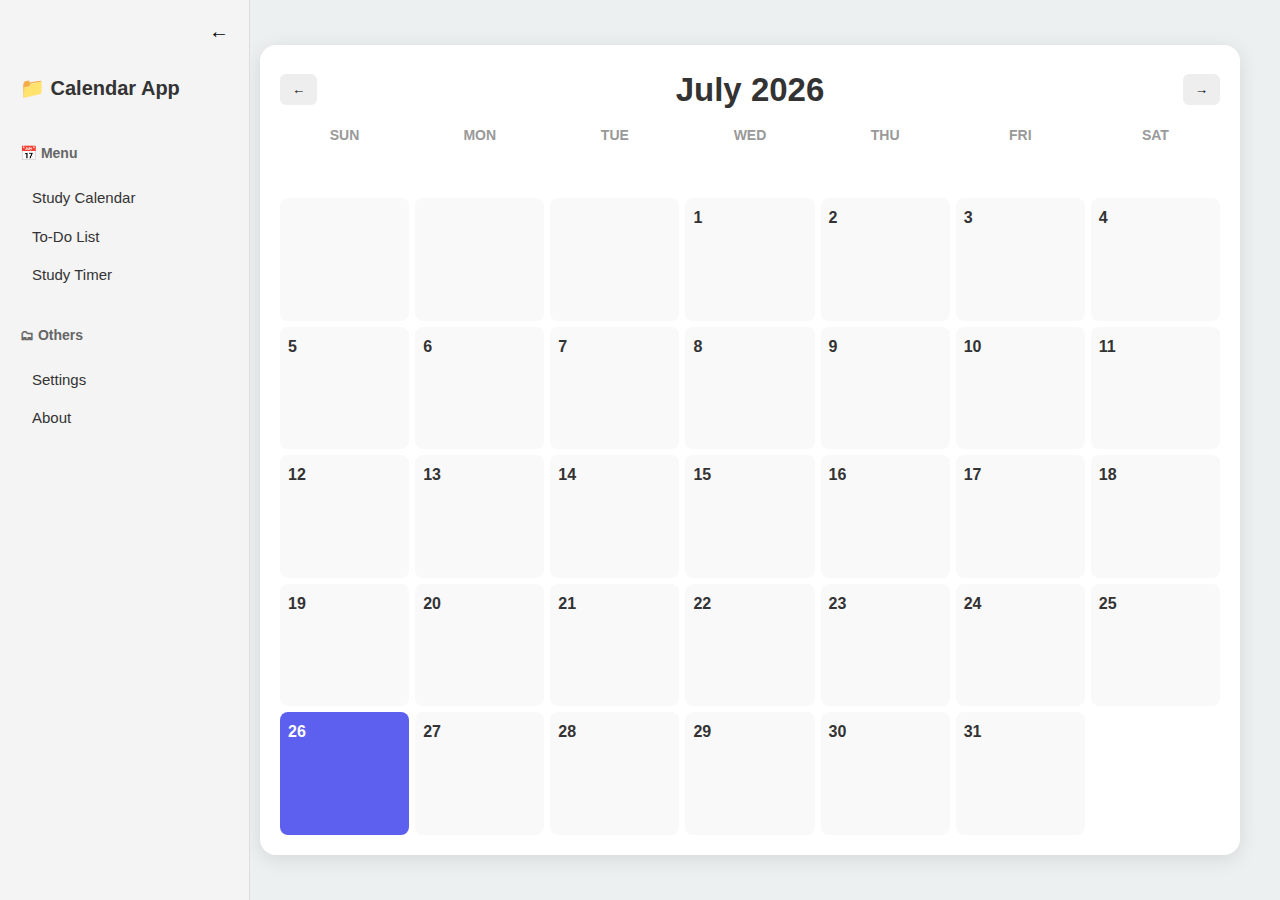
==== index.html @ ae713f85 "calender html, modal update" ====
<!DOCTYPE html>
<html lang="en">
  <head>
    <meta charset="UTF-8" />
    <meta name="viewport" content="width=device-width, initial-scale=1.0" />
    <title>Calendar</title>
    <link rel="stylesheet" href="css/nav_JOh167.css" />
    <link rel="stylesheet" href="css/style_JOh167.css" />
    <link rel="stylesheet" href="css/calendar_JOj167.css" />
    <script defer src="script/toggle_JOh167.js"></script>
    <script defer src="script/calendar_JOh167.js"></script>
  </head>
  <body>
    <nav class="sidebar">
      <button id="toggle-btn">←</button>
      <h2>📁 Calendar App</h2>
      <div class="nav-section">
        <p class="section-title">📅 Menu</p>
        <ul>
          <li><a href="index.html">Study Calendar</a></li>
          <li><a href="page2_JOh167.html">To-Do List</a></li>
          <li><a href="page3_JOh167.html">Study Timer</a></li>
        </ul>
      </div>
      <div class="nav-section">
        <p class="section-title">🗂 Others</p>
        <ul>
          <li><a href="#">Settings</a></li>
          <li><a href="#">About</a></li>
        </ul>
      </div>
    </nav>
    <main>
      <section class="calendar-wrapper">
        <header class="calendar-header">
          <button id="prev">←</button>
          <h2 id="month-year"></h2>
          <button id="next">→</button>
        </header>

        <div class="calendar-grid" id="calendar-days">
          <div class="day-name">SUN</div>
          <div class="day-name">MON</div>
          <div class="day-name">TUE</div>
          <div class="day-name">WED</div>
          <div class="day-name">THU</div>
          <div class="day-name">FRI</div>
          <div class="day-name">SAT</div>
        </div>
      </section>

      <div class="modal" id="todo-modal">
        <div class="modal-content">
          <span id="modal-close">×</span>
          <div id="modal-body"></div>
        </div>
      </div>
    </main>
  </body>
</html>
---- css/nav_JOh167.css ----
.sidebar {
  position: absolute;
  top: 0;
  left: 0;
  width: 250px;
  height: 100vh;
  background-color: #f4f4f4;
  border-right: 1px solid #ddd;
  padding: 20px;
  display: flex;
  flex-direction: column;
  gap: 30px;
  transition: transform 0.3s ease;
}

.sidebar h2 {
  font-size: 20px;
  margin-bottom: 10px;
  color: #333;
}

.nav-section {
  display: flex;
  flex-direction: column;
  gap: 10px;
}

.section-title {
  font-size: 14px;
  font-weight: bold;
  color: #666;
  margin-bottom: 5px;
}

.sidebar ul {
  list-style: none;
  padding-left: 0;
}

.sidebar ul li a {
  display: block;
  color: #333;
  padding: 8px 12px;
  border-radius: 6px;
  text-decoration: none;
  font-size: 15px;
  transition: background-color 0.2s;
}

.sidebar ul li a:hover {
  background-color: #e0e0e0;
}

/* toggle */
#toggle-btn {
  align-self: flex-end;
  background: none;
  color: #000;
  font-size: 20px;
  border: none;
  cursor: pointer;
}

.sidebar.closed {
  transform: translateX(-190px);
}

.sidebar.closed h2,
.sidebar.closed .nav-section {
  display: none;
}

.sidebar.closed + main {
  margin-left: 40px;
}
---- css/style_JOh167.css ----
/* reset css */
*,
*::before,
*::after {
  margin: 0;
  padding: 0;
  box-sizing: border-box;
}

body {
  font-family: Arial, sans-serif;
  line-height: 1.5;
  background-color: #f9f9f9;
  color: #333;
}

ol,
ul {
  list-style: none;
}

/* reset css */

main {
  margin-left: 220px;
  padding: 40px;
  min-height: 100vh;
  background-color: #ecf0f1;
  transition: margin-left 0.3s ease;
}
---- css/calendar_JOj167.css ----
html,
body {
  margin: 0;
  padding: 0;
  height: 100%;
  font-family: "Segoe UI", sans-serif;
  background: #f5f5f5;
}

main {
  height: 100%;
  display: flex;
  justify-content: center;
  align-items: center;
}

.calendar-wrapper {
  height: 90vh;
  width: 90vw;
  background: #ffffff;
  border-radius: 16px;
  box-shadow: 0 4px 20px rgba(0, 0, 0, 0.1);
  padding: 20px;
  display: flex;
  flex-direction: column;
}

.calendar-header {
  display: flex;
  justify-content: space-between;
  align-items: center;
  font-weight: bold;
  font-size: 22px;
  margin-bottom: 10px;
}

.calendar-header button {
  background: #eee;
  border: none;
  padding: 8px 12px;
  border-radius: 6px;
  cursor: pointer;
}

.calendar-grid {
  flex: 1;
  display: grid;
  grid-template-columns: repeat(7, 1fr);
  gap: 6px;
}

.day-name {
  text-align: center;
  font-size: 14px;
  color: #999;
  font-weight: 600;
  padding-bottom: 4px;
}

.calendar-cell {
  background: #f9f9f9;
  border-radius: 8px;
  padding: 8px;
  font-size: 14px;
  position: relative;
  display: flex;
  flex-direction: column;
  align-items: flex-start;
  justify-content: flex-start;
  min-height: 80px;
  cursor: pointer;
}

.calendar-cell.today {
  background-color: #5d5fef;
  color: white;
  font-weight: bold;
}

.date-num {
  font-weight: bold;
  font-size: 16px;
  margin-bottom: 4px;
}

.todo-preview {
  list-style: none;
  padding: 0;
  margin: 0;
  font-size: 12px;
  line-height: 1.4;
  color: #333;
  max-height: 60px;
  overflow: hidden;
  width: 100%;
}

.todo-preview li {
  white-space: nowrap;
  overflow: hidden;
  text-overflow: ellipsis;
}

/* Modal */
.modal {
  position: fixed;
  top: 0;
  left: 0;
  width: 100vw;
  height: 100vh;
  background: rgba(0, 0, 0, 0.4);
  display: none;
  align-items: center;
  justify-content: center;
  z-index: 999;
}

.modal-content {
  background: white;
  padding: 20px 30px;
  border-radius: 12px;
  max-width: 400px;
  width: 90%;
  box-shadow: 0 6px 24px rgba(0, 0, 0, 0.2);
  position: relative;
}

#modal-close {
  position: absolute;
  top: 10px;
  right: 15px;
  font-size: 20px;
  cursor: pointer;
}

.modal-content h3 {
  margin-top: 0;
}

.modal-content ul {
  padding-left: 1.2rem;
  margin: 1rem 0 0;
}

.modal-content li {
  font-size: 14px;
  margin-bottom: 6px;
}
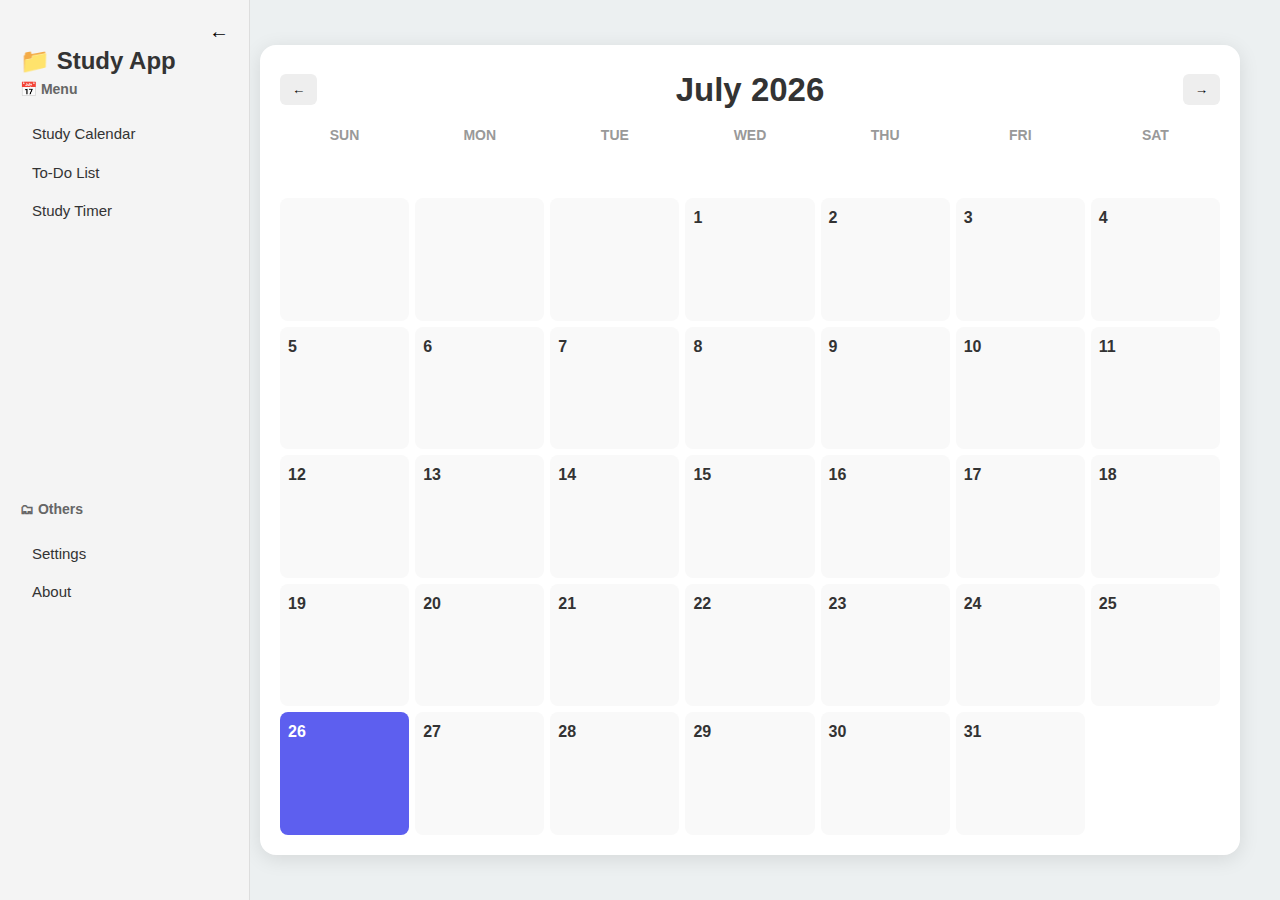
==== commit a93538cf: "study timer html css ui add" ====
--- a/index.html
+++ b/index.html
@@ -13,7 +13,7 @@
   <body>
     <nav class="sidebar">
       <button id="toggle-btn">←</button>
-      <h2>📁 Calendar App</h2>
+      <h2>📁 Study App</h2>
       <div class="nav-section">
         <p class="section-title">📅 Menu</p>
         <ul>
@@ -48,13 +48,12 @@
           <div class="day-name">SAT</div>
         </div>
       </section>
-
-      <div class="modal" id="todo-modal">
-        <div class="modal-content">
-          <span id="modal-close">×</span>
-          <div id="modal-body"></div>
-        </div>
+    </main>
+    <div class="modal" id="todo-modal">
+      <div class="modal-content">
+        <span id="modal-close">×</span>
+        <div id="modal-body"></div>
       </div>
-    </main>
+    </div>
   </body>
 </html>
--- a/css/nav_JOh167.css
+++ b/css/nav_JOh167.css
@@ -1,5 +1,5 @@
 .sidebar {
-  position: absolute;
+  position: fixed;
   top: 0;
   left: 0;
   width: 250px;
@@ -9,17 +9,12 @@
   padding: 20px;
   display: flex;
   flex-direction: column;
-  gap: 30px;
-  transition: transform 0.3s ease;
-}
-
-.sidebar h2 {
-  font-size: 20px;
-  margin-bottom: 10px;
-  color: #333;
+  overflow-y: auto;
+  box-sizing: border-box;
 }
 
 .nav-section {
+  flex: 1 1 auto;
   display: flex;
   flex-direction: column;
   gap: 10px;
--- a/css/calendar_JOj167.css
+++ b/css/calendar_JOj167.css
@@ -101,7 +101,6 @@
   text-overflow: ellipsis;
 }
 
-/* Modal */
 .modal {
   position: fixed;
   top: 0;
@@ -119,10 +118,12 @@
   background: white;
   padding: 20px 30px;
   border-radius: 12px;
-  max-width: 400px;
+  max-width: 600px;
   width: 90%;
   box-shadow: 0 6px 24px rgba(0, 0, 0, 0.2);
   position: relative;
+  max-height: 80vh;
+  overflow-y: auto;
 }
 
 #modal-close {
@@ -133,16 +134,61 @@
   cursor: pointer;
 }
 
+#modal-body {
+  display: flex;
+  flex-wrap: wrap;
+  gap: 16px;
+}
+
 .modal-content h3 {
   margin-top: 0;
+  width: 100%;
 }
 
 .modal-content ul {
   padding-left: 1.2rem;
-  margin: 1rem 0 0;
+  margin: 0.5rem 0 1.2rem;
 }
 
 .modal-content li {
   font-size: 14px;
   margin-bottom: 6px;
 }
+
+.board-block {
+  background: #f9f9f9;
+  padding: 16px;
+  border-radius: 10px;
+  width: calc(50% - 8px);
+  box-shadow: 0 2px 8px rgba(0, 0, 0, 0.05);
+  transition: transform 0.2s;
+  flex-shrink: 0;
+}
+
+.board-block:hover {
+  transform: translateY(-2px);
+}
+
+.board-block strong {
+  display: block;
+  margin-bottom: 8px;
+  color: #333;
+  font-size: 16px;
+}
+
+.board-block ul {
+  padding-left: 1.2rem;
+  margin: 0;
+}
+
+.board-block li {
+  font-size: 14px;
+  margin-bottom: 6px;
+  line-height: 1.5;
+  color: #444;
+}
+
+.board-block li.done {
+  color: #aaa;
+  text-decoration: line-through;
+}
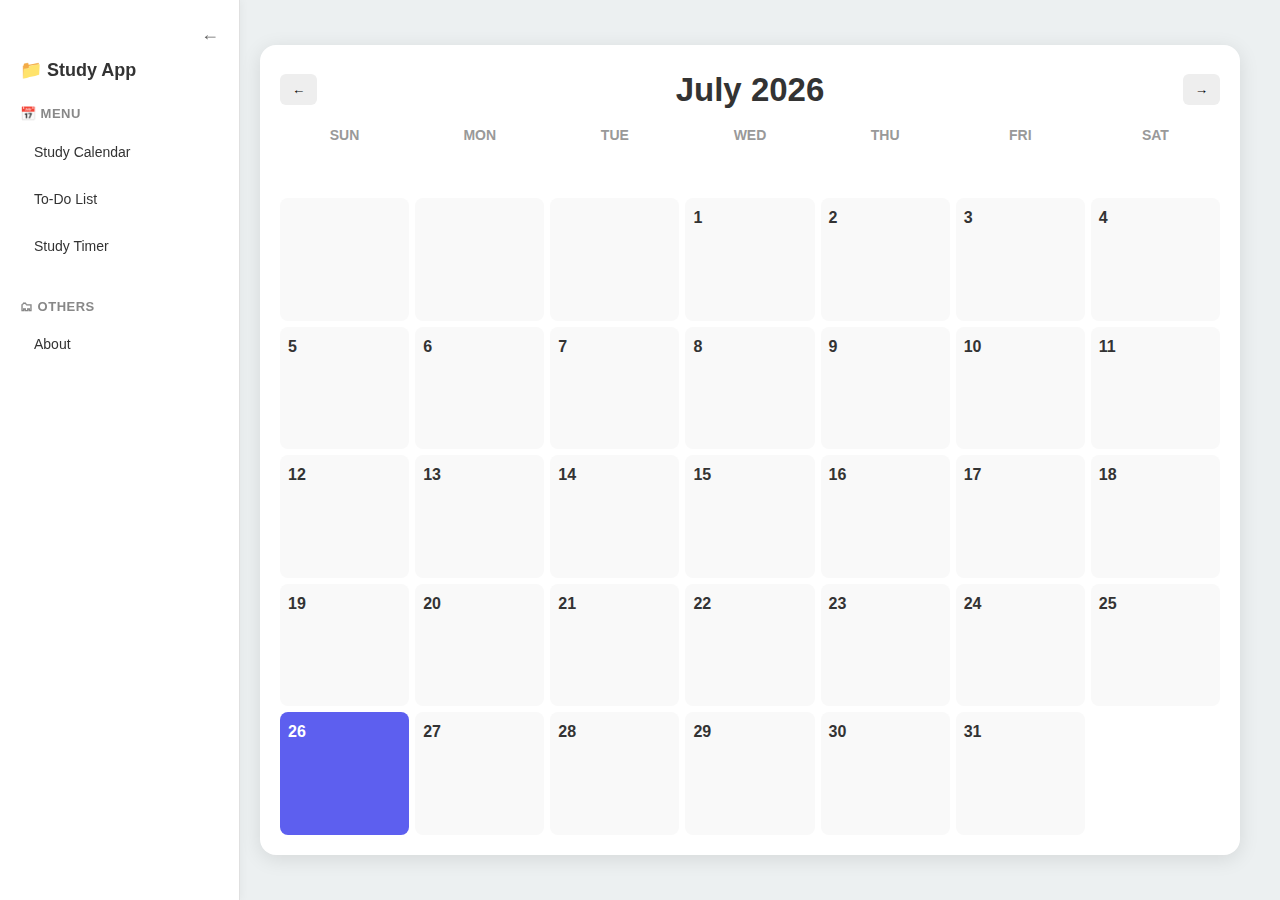
==== commit 942e058e: "about page HTML, CSS update" ====
--- a/index.html
+++ b/index.html
@@ -25,11 +25,11 @@
       <div class="nav-section">
         <p class="section-title">🗂 Others</p>
         <ul>
-          <li><a href="#">Settings</a></li>
-          <li><a href="#">About</a></li>
+          <li><a href="page4_JOh167.html">About</a></li>
         </ul>
       </div>
     </nav>
+
     <main>
       <section class="calendar-wrapper">
         <header class="calendar-header">
@@ -49,9 +49,13 @@
         </div>
       </section>
     </main>
+
     <div class="modal" id="todo-modal">
       <div class="modal-content">
         <span id="modal-close">×</span>
+        <h2>
+          <span class="modal-study-time"></span>
+        </h2>
         <div id="modal-body"></div>
       </div>
     </div>
--- a/css/nav_JOh167.css
+++ b/css/nav_JOh167.css
@@ -2,58 +2,78 @@
   position: fixed;
   top: 0;
   left: 0;
-  width: 250px;
+  width: 240px;
   height: 100vh;
-  background-color: #f4f4f4;
-  border-right: 1px solid #ddd;
-  padding: 20px;
+  background-color: #ffffff;
+  border-right: 1px solid #e0e0e0;
+  padding: 24px 20px;
   display: flex;
   flex-direction: column;
   overflow-y: auto;
   box-sizing: border-box;
+  transition: transform 0.3s ease;
+  box-shadow: 2px 0 8px rgba(0, 0, 0, 0.04);
+}
+
+.sidebar h2 {
+  font-size: 18px;
+  font-weight: 600;
+  margin-bottom: 20px;
+  color: #333;
 }
 
 .nav-section {
-  flex: 1 1 auto;
-  display: flex;
-  flex-direction: column;
-  gap: 10px;
+  margin-bottom: 24px;
 }
 
 .section-title {
-  font-size: 14px;
-  font-weight: bold;
-  color: #666;
-  margin-bottom: 5px;
+  font-size: 13px;
+  font-weight: 600;
+  color: #888;
+  margin-bottom: 8px;
+  text-transform: uppercase;
+  letter-spacing: 0.5px;
 }
 
 .sidebar ul {
   list-style: none;
   padding-left: 0;
+  margin: 0;
+}
+
+.sidebar ul li {
+  margin-bottom: 6px;
 }
 
 .sidebar ul li a {
   display: block;
   color: #333;
-  padding: 8px 12px;
-  border-radius: 6px;
+  padding: 10px 14px;
+  border-radius: 8px;
   text-decoration: none;
-  font-size: 15px;
-  transition: background-color 0.2s;
+  font-size: 14px;
+  font-weight: 500;
+  transition: background-color 0.2s, color 0.2s;
 }
 
 .sidebar ul li a:hover {
-  background-color: #e0e0e0;
+  background-color: #f0f0f0;
+  color: #5d5fef;
 }
 
-/* toggle */
 #toggle-btn {
   align-self: flex-end;
   background: none;
-  color: #000;
-  font-size: 20px;
+  color: #666;
+  font-size: 18px;
   border: none;
   cursor: pointer;
+  margin-bottom: 12px;
+  transition: color 0.2s;
+}
+
+#toggle-btn:hover {
+  color: #5d5fef;
 }
 
 .sidebar.closed {
--- a/css/calendar_JOj167.css
+++ b/css/calendar_JOj167.css
@@ -140,7 +140,7 @@
   gap: 16px;
 }
 
-.modal-content h3 {
+.modal-content h2 {
   margin-top: 0;
   width: 100%;
 }
@@ -192,3 +192,56 @@
   color: #aaa;
   text-decoration: line-through;
 }
+
+.study-time-label {
+  font-size: 12px;
+  color: #000;
+  margin-top: 4px;
+  line-height: 1.2;
+}
+
+.modal-study-time {
+  font-size: 14px;
+  margin-left: 12px;
+  font-weight: 500;
+}
+
+.today .study-time-label {
+  color: #ffffff;
+}
+
+.today .todo-preview {
+  color: #ffffff;
+}
+
+.noTodo {
+  text-align: center;
+  padding: 40px 20px;
+  width: 100%;
+  border-radius: 12px;
+  box-shadow: 0 4px 12px rgba(0, 0, 0, 0.05);
+  font-family: "Segoe UI", sans-serif;
+}
+
+.noTodo p {
+  margin: 12px 0;
+  font-size: 16px;
+  color: #555;
+}
+
+.noTodo a {
+  display: inline-block;
+  margin: 8px 0;
+  padding: 10px 18px;
+  background-color: #e3e3e3;
+  color: #000;
+  text-decoration: none;
+  border-radius: 8px;
+  font-weight: 500;
+  transition: background-color 0.2s ease;
+}
+
+.noTodo a:hover {
+  background-color: #4346d9;
+  color: #fff;
+}
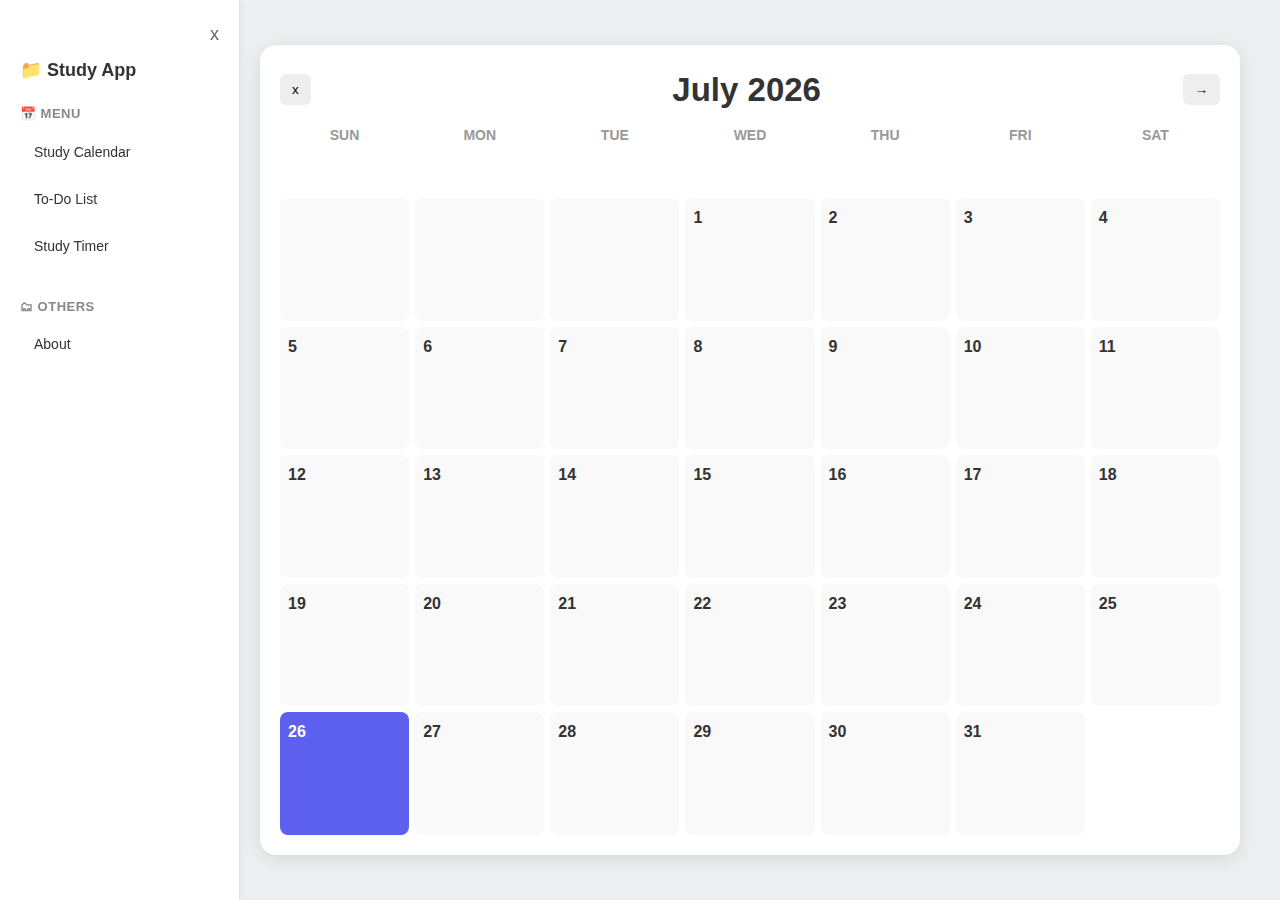
==== commit 2860a52f: "nav responsive css" ====
--- a/index.html
+++ b/index.html
@@ -12,7 +12,7 @@
   </head>
   <body>
     <nav class="sidebar">
-      <button id="toggle-btn">←</button>
+      <button id="toggle-btn">x</button>
       <h2>📁 Study App</h2>
       <div class="nav-section">
         <p class="section-title">📅 Menu</p>
@@ -33,7 +33,7 @@
     <main>
       <section class="calendar-wrapper">
         <header class="calendar-header">
-          <button id="prev">←</button>
+          <button id="prev">x</button>
           <h2 id="month-year"></h2>
           <button id="next">→</button>
         </header>
--- a/css/nav_JOh167.css
+++ b/css/nav_JOh167.css
@@ -72,10 +72,6 @@
   transition: color 0.2s;
 }
 
-#toggle-btn:hover {
-  color: #5d5fef;
-}
-
 .sidebar.closed {
   transform: translateX(-190px);
 }
@@ -88,3 +84,54 @@
 .sidebar.closed + main {
   margin-left: 40px;
 }
+
+@media (max-width: 768px) {
+  .sidebar {
+    flex-direction: column;
+    align-items: flex-start;
+    justify-content: flex-start;
+    width: 100%;
+    height: 100vh;
+    padding: 16px;
+    position: fixed;
+    top: 0;
+    left: 0;
+    background-color: #ffffff;
+    box-shadow: 0 2px 8px rgba(0, 0, 0, 0.06);
+    z-index: 999;
+    transition: height 0.3s ease;
+  }
+
+  .sidebar.closed {
+    height: 56px;
+    align-items: center;
+    justify-content: space-between;
+    padding: 16px 16px;
+    transform: none;
+  }
+
+  .sidebar h2 {
+    font-size: 16px;
+    margin: 0;
+  }
+
+  .nav-section {
+    display: block;
+    width: 100%;
+    margin-top: 20px;
+  }
+
+  .sidebar.closed .nav-section {
+    display: none;
+  }
+
+  #toggle-btn {
+    font-size: 20px;
+    margin: 0;
+  }
+
+  main {
+    margin-left: 0 !important;
+    padding-top: 60px;
+  }
+}
--- a/css/style_JOh167.css
+++ b/css/style_JOh167.css
@@ -28,3 +28,11 @@
   background-color: #ecf0f1;
   transition: margin-left 0.3s ease;
 }
+
+@media (max-width: 768px) {
+  main {
+    margin-left: 0;
+    margin-top: 20px;
+    padding: 10px;
+  }
+}
